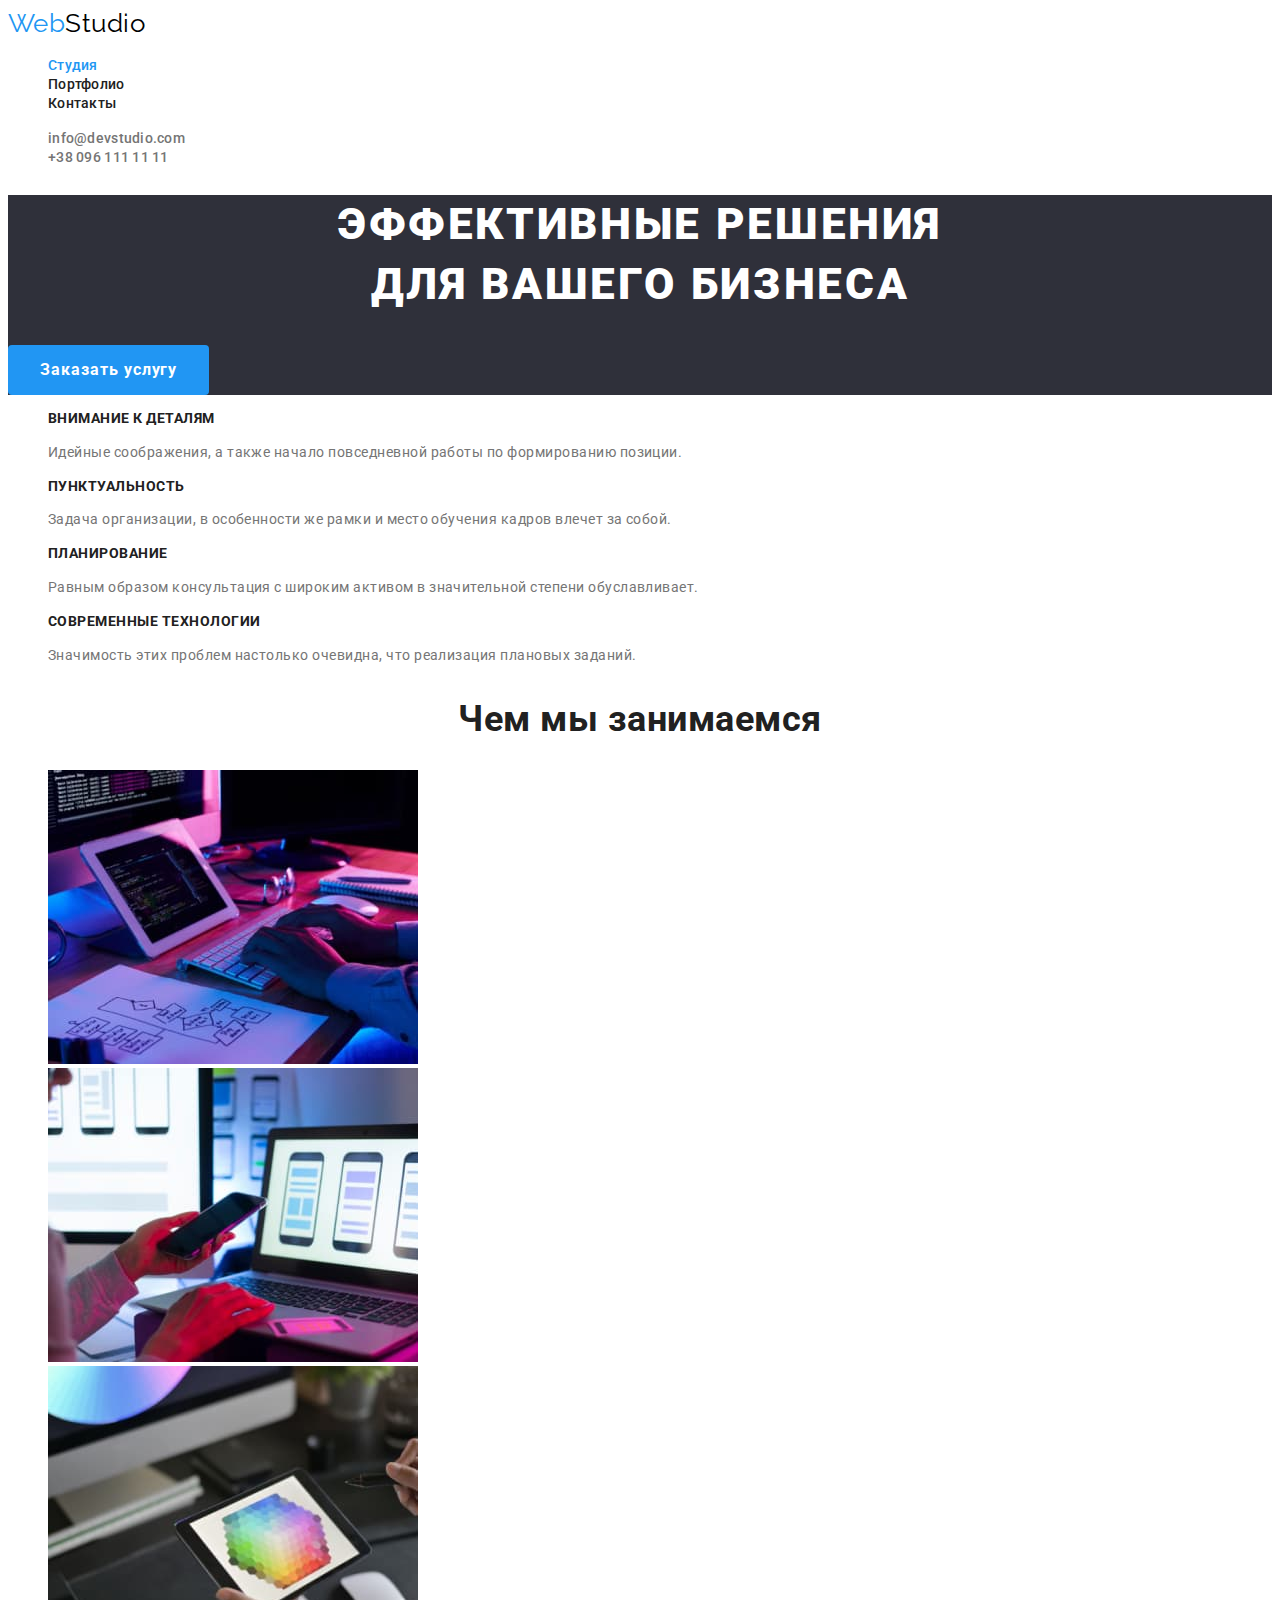
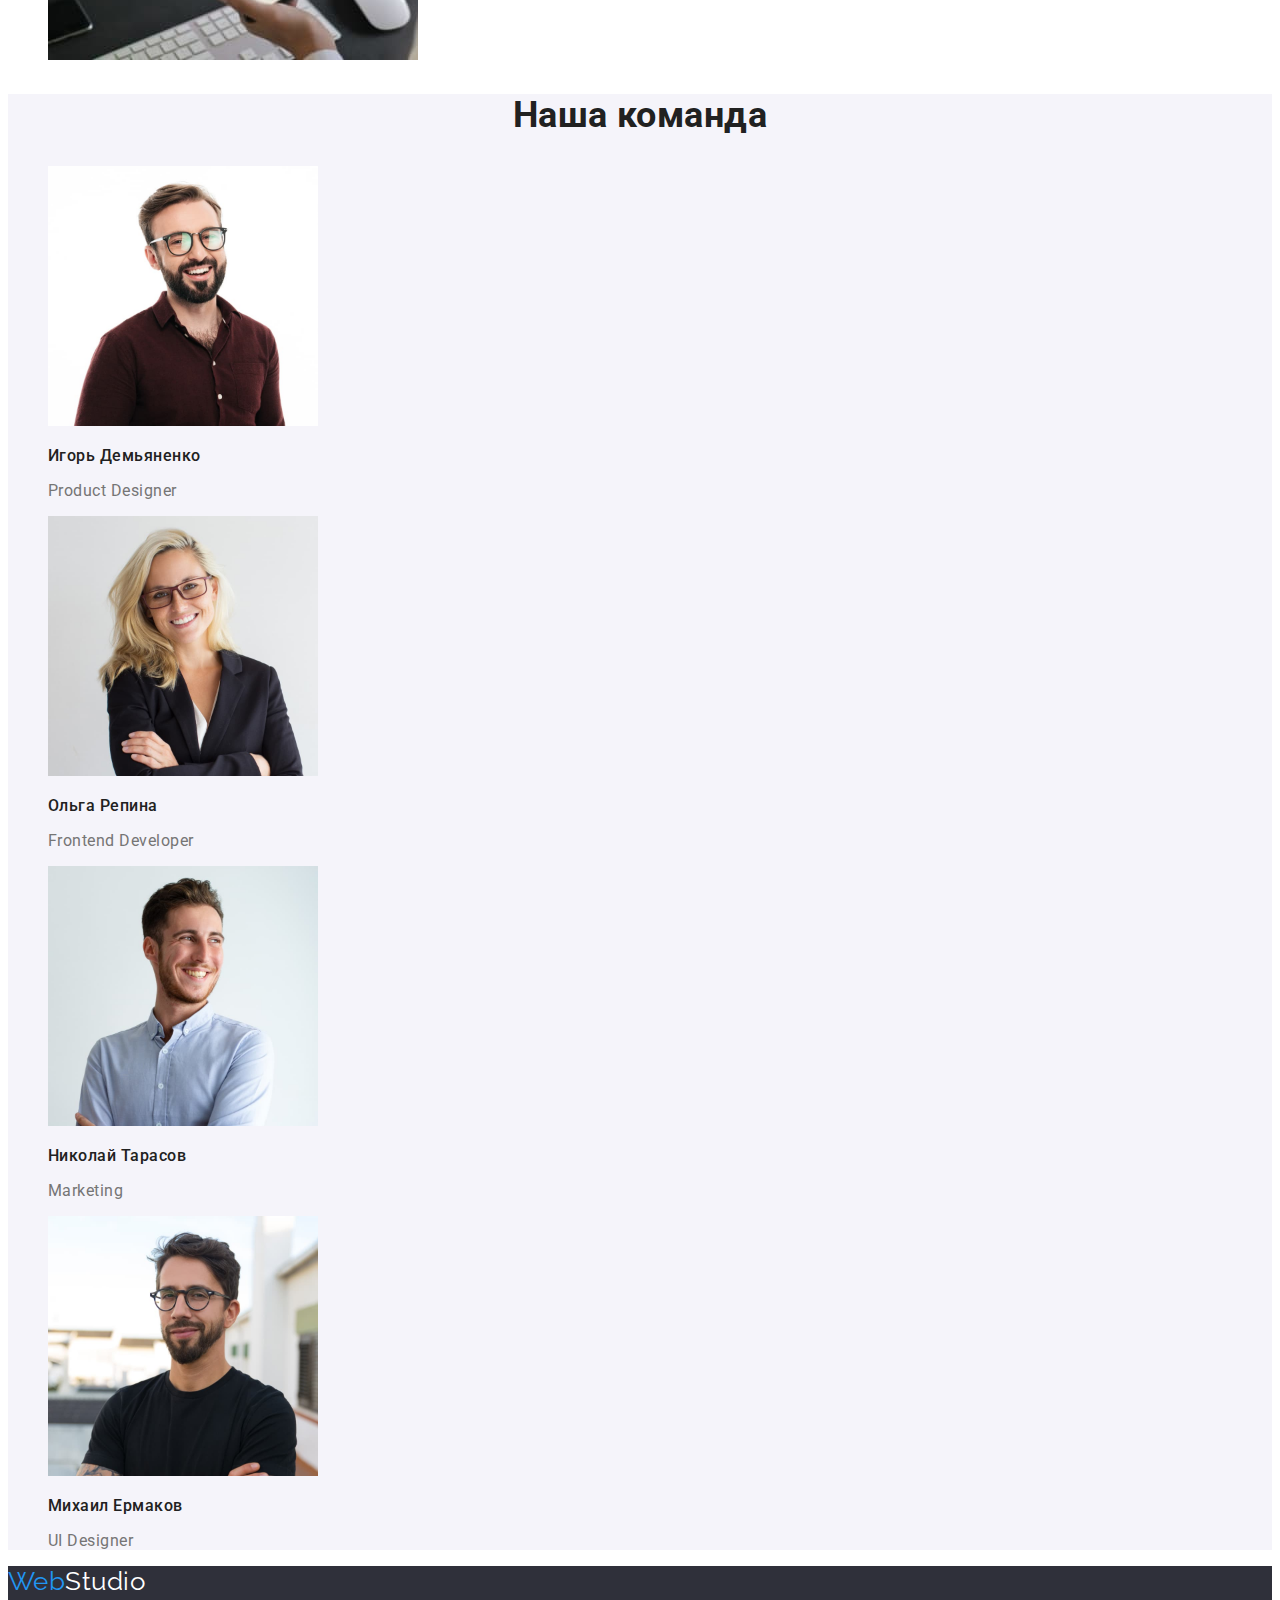
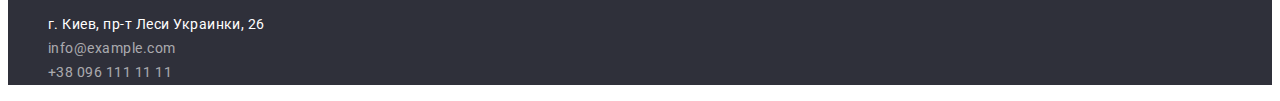
==== index.html @ 4c41db7e "Initial commit" ====
<!DOCTYPE html>
<html lang="ru">
<head>
    <meta charset="UTF-8">
    <meta http-equiv="X-UA-Compatible" content="IE=edge">
    <meta name="viewport" content="width=device-width, initial-scale=1.0">
    <title>WebStudio</title>
    <link href="https://fonts.googleapis.com/css2?family=Raleway:wght@700&family=Roboto:wght@400;500;700;900&display=swap" rel="stylesheet">
    <link rel="stylesheet" href="./css/styles.css">
</head>
<body>
    <header class="header">
        <nav>
            <a href="./index.html" class="logo"><span class="accent">Web</span>Studio</a> 
            <ul class="site-nav list">
                <li>
                    <a href="./index.html" class="link current">Студия</a>
                </li>
                <li>
                    <a href="./portfolio.html" class="link">Портфолио</a>
                </li>
                <li>
                    <a href="/" class="link">Контакты</a>
                </li>
            </ul>
        </nav>
        <ul class="contacts list">
            <li>
                <a href="mailto:info@devstudio.com" class="link">info@devstudio.com</a>
            </li>
            <li>
                <a href="tel:+380961111111" class="link">+38 096 111 11 11</a>
            </li>
        </ul>
    </header>
    <main>
        <section class="hero">
            <h1 class="hero-title">Эффективные решения <br />для вашего бизнеса</h1>
            <button type="button" class="button">Заказать услугу</button>
        </section>
        <section class="section">
            <h2 class="visually-hidden">Особенности</h2>
            <ul class="peculiarities">
                <li>
                    <h3 class="title">Внимание к деталям</h3>
                    <p class="text">
                        Идейные соображения, а также начало повседневной работы по формированию позиции.
                    </p>
                </li>
                <li>
                    <h3 class="title">Пунктуальность</h3>
                    <p class="text">
                        Задача организации, в особенности же рамки и место обучения кадров влечет за собой.
                    </p>
                </li>
                <li>
                    <h3 class="title">Планирование</h3>
                    <p class="text">
                        Равным образом консультация с широким активом в значительной степени обуславливает.
                    </p>
                </li>
                <li>
                    <h3 class="title">Современные технологии</h3>
                    <p class="text">
                        Значимость этих проблем настолько очевидна, что реализация плановых заданий.
                    </p>
                </li>
            </ul>
        </section>
        <section class="section">
            <h2 class="section-title">Чем мы занимаемся</h2>
            <ul>
                <li><img src="./images/1.jpg" alt="Верстка" width="370"></li>
                <li><img src="./images/2.jpg" alt="Разработка моб. приложений" width="370"></li>
                <li><img src="./images/3.jpg" alt="Робота за ПК" width="370"></li>
            </ul>
        </section>
        <section class="team">
            <h2 class="team-title">Наша команда</h2>
            <ul class="work-list">
                <li>
                    <img src="./images/4.jpg" alt="работник1" width="270">
                    <h3 class="title">Игорь Демьяненко</h3>
                    <p class="team-text">Product Designer</p>
                </li>
                <li>
                    <img src="./images/5.jpg" alt="работник2" width="270">
                    <h3 class="title">Ольга Репина</h3>
                    <p class="team-text">Frontend Developer</p>
                </li>
                <li>
                    <img src="./images/6.jpg" alt="работник3" width="270">
                    <h3 class="title">Николай Тарасов</h3>
                    <p class="team-text">Marketing</p>
                </li>
                <li>
                    <img src="./images/7.jpg" alt="работник4" width="270">
                    <h3 class="title">Михаил Ермаков</h3>
                    <p class="team-text">UI Designer</p>
                </li>
            </ul>
        </section>
    </main>
    <footer class="footer">
        <a href="./index.html" class="logo-white"><span class="accent">Web</span>Studio</a>
        <address class="address">
            <ul class="address-nav">
                <li><a class="link-nav" href="https://bit.ly/3pXMvUd" target="_blank" rel="noopener noreferrer">г. Киев, пр-т
                        Леси Украинки, 26</a></li>
                <li><a class="link" href="mailto:info@devstudio.com">info@example.com</a></li>
                <li><a class="link" href="tel:+380961111111">+38 096 111 11 11</a></li>
            </ul>
        </address>
    </footer>
</body>
</html>
---- css/styles.css ----
:root {
    --primary-text-color: #757575;
    --title-text-color: #212121;
    --accent-color: #2196F3;
    --button-hover-color: #188CE8;
    --primary-white-color: #FFFFFF;
    --secondary-white-color: #F5F4FA;
    --address-link-color: rgba(255, 255, 255, 0.6);
    --logo-color: #000000;
    --herofooter-bg-color: #2F303A;

    }

body {
    font-family: Roboto, sans-serif;
    letter-spacing: 0.03em;
    color: var(--primary-text-color);
    background-color: var(--primary-white-color);
}

a {
    text-decoration: none;
}

ul {
    list-style: none;
}

.visually-hidden {
    position: absolute;
    width: 1px;
    height: 1px;
    margin: -1px;
    border: 0;
    padding: 0;
    white-space: nowrap;
    clip-path: inset(100%);
    clip: rect(0 0 0 0);
    overflow: hidden;
}

.accent {
    color: var(--accent-color);
}

.logo {
    font-family: Raleway;
    font-size: 26px;
    line-height: 1.19;
    color: var(--logo-color);
}

.logo-white {
    font-family: Raleway;
    font-size: 26px;
    line-height: 1.19;
    color: var(--primary-white-color);
}

.site-nav .link {
    font-weight: 500;
    font-size: 14px;
    line-height: 1.14;
    letter-spacing: 0.02em;
    color: var(--title-text-color);
}

.site-nav .link:hover,
.site-nav .link:focus,
.contacts .link:hover,
.contacts .link:focus,
.address-nav .link:hover,
.address-nav .link:focus {
    color: var(--accent-color);
}

.site-nav .link.current {
    color: var(--accent-color);
}

.contacts .link {
    font-weight: 500;
    font-size: 14px;
    line-height: 1.14;
    letter-spacing: 0.02em;
    color: var(--primary-text-color);
}

.hero {
    background-color: var(--herofooter-bg-color);
}

.hero-title {
    font-weight: 900;
    font-size: 44px;
    line-height: 1.36;
    text-align: center;
    letter-spacing: 0.06em;
    text-transform: uppercase;
    color: var(--primary-white-color);
}

.button {
    font-family: inherit;
    font-weight: 700;
    font-size: 16px;
    line-height: 1.88;
    text-align: center;
    letter-spacing: 0.06em;
    color: var(--primary-white-color);
    background-color: var(--accent-color);
    padding: 10px 32px;
    border-radius: 4px;
    border: none;
    cursor: pointer;
}

.button:hover {
    color: var(--primary-white-color);
    background-color: var(--button-hover-color);
}

.peculiarities .title {
    font-size: 14px;
    line-height: 1.14;
    text-transform: uppercase;
    color: var(--title-text-color);
}

.text {
    font-size: 14px;
    line-height: 1.71;
}

.section-title,
.team-title {
    font-size: 36px;
    line-height: 1.17;
    text-align: center;
    color: var(--title-text-color);
}

.team {
background-color: var(--secondary-white-color);
}

.work-list .title {
    font-weight: 500;
    font-size: 16px;
    line-height: 1.19;
    color: var(--title-text-color);
}

.team-text {
    font-size: 16px;
    line-height: 1.19;
}

.footer {
    background-color: var(--herofooter-bg-color);
}

.address-nav .link-nav {
    font-style: normal;
    font-size: 14px;
    line-height: 1.71;
    color: var(--primary-white-color);
}

.address-nav .link {
    font-style: normal;
    font-size: 14px;
    line-height: 1.71;
    color: var(--address-link-color);
}

/* Стили портфолио */

.button-potrf {
    font-family: inherit;
    font-weight: 500;
    font-size: 16px;
    line-height: 1.63;
    text-align: center;
    color: var(--title-text-color);
    background-color: var(--secondary-white-color);
    padding: 6px 22px;
    border-radius: 4px;
    border: none;
    cursor: pointer
}

.button-menu .button-potrf.active,
.button-potrf:hover,
.button-potrf:focus {
    color: var(--primary-white-color);
    background-color: var(--accent-color);
}

.content .title {
    font-size: 18px;
    line-height: 2;
    letter-spacing: 0.06em;
    color: var(--title-text-color);
}

.context {
    font-size: 16px;
    line-height: 1.88;
}
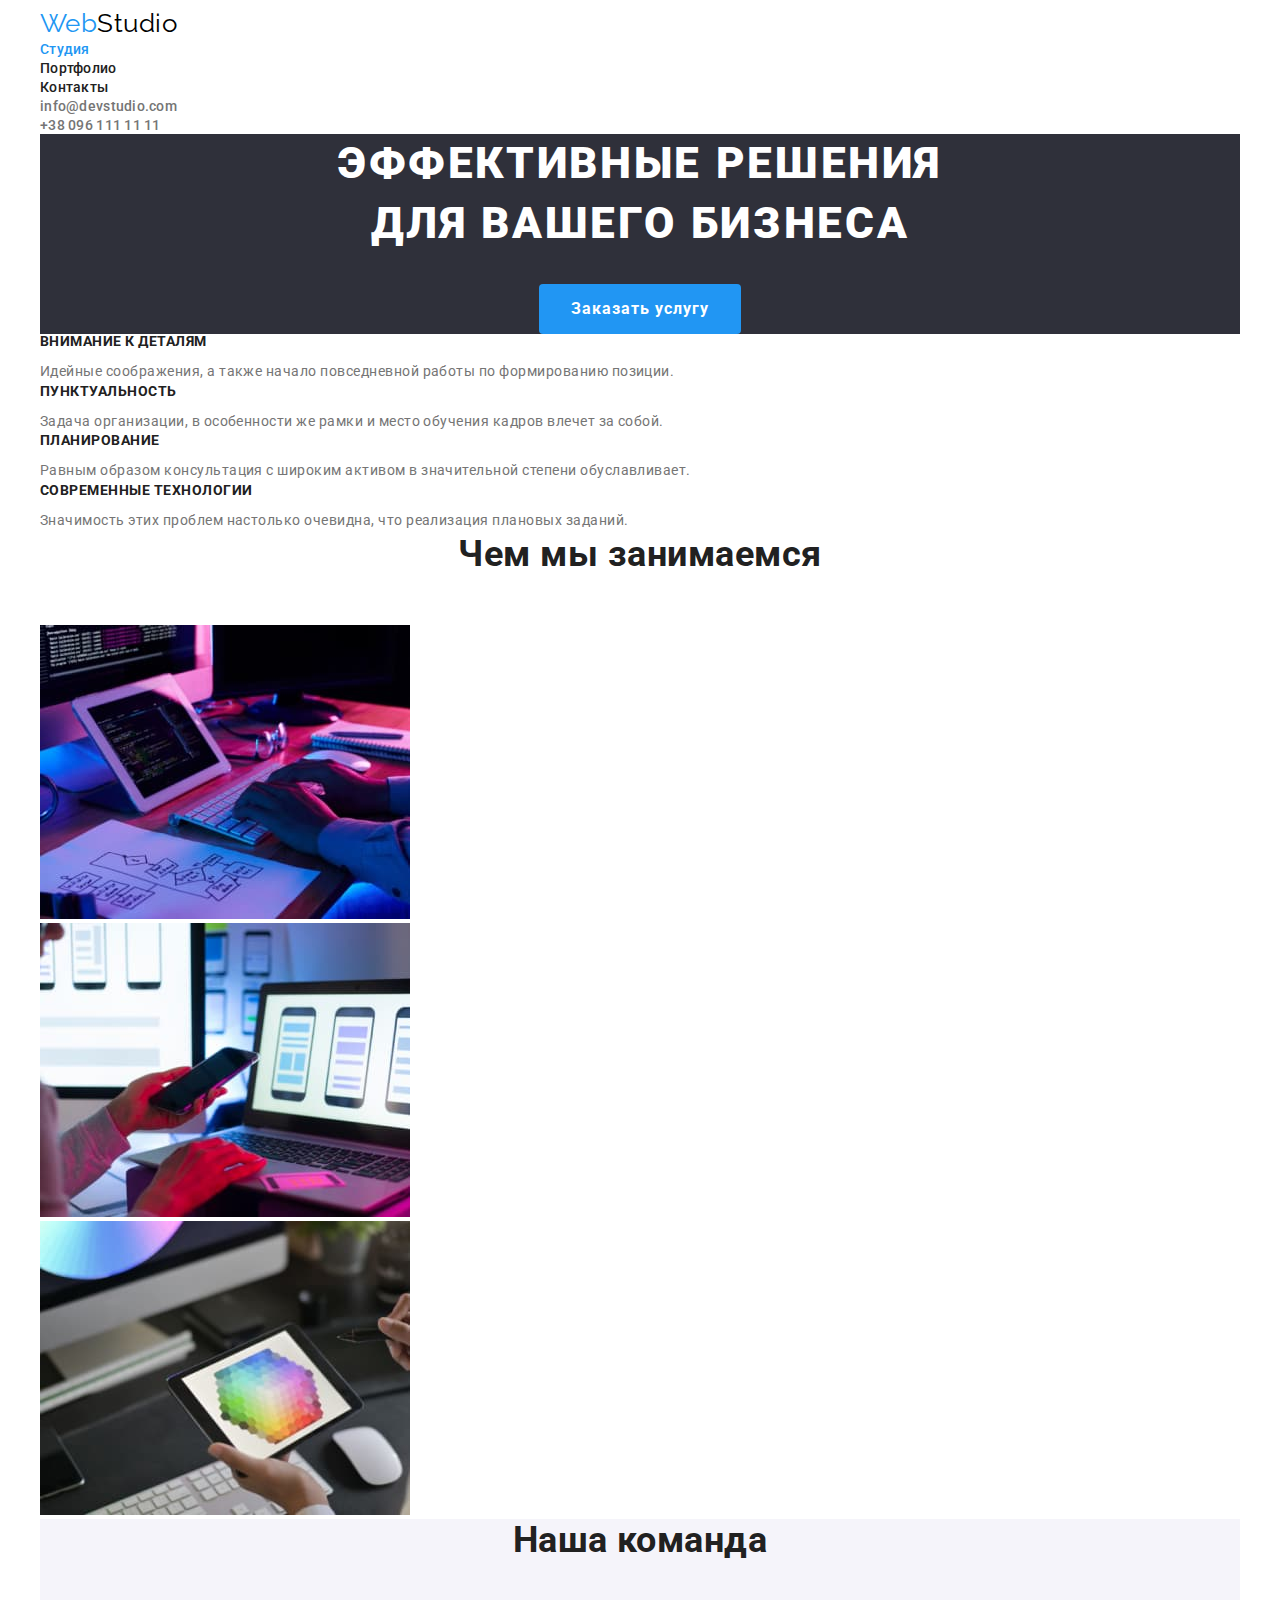
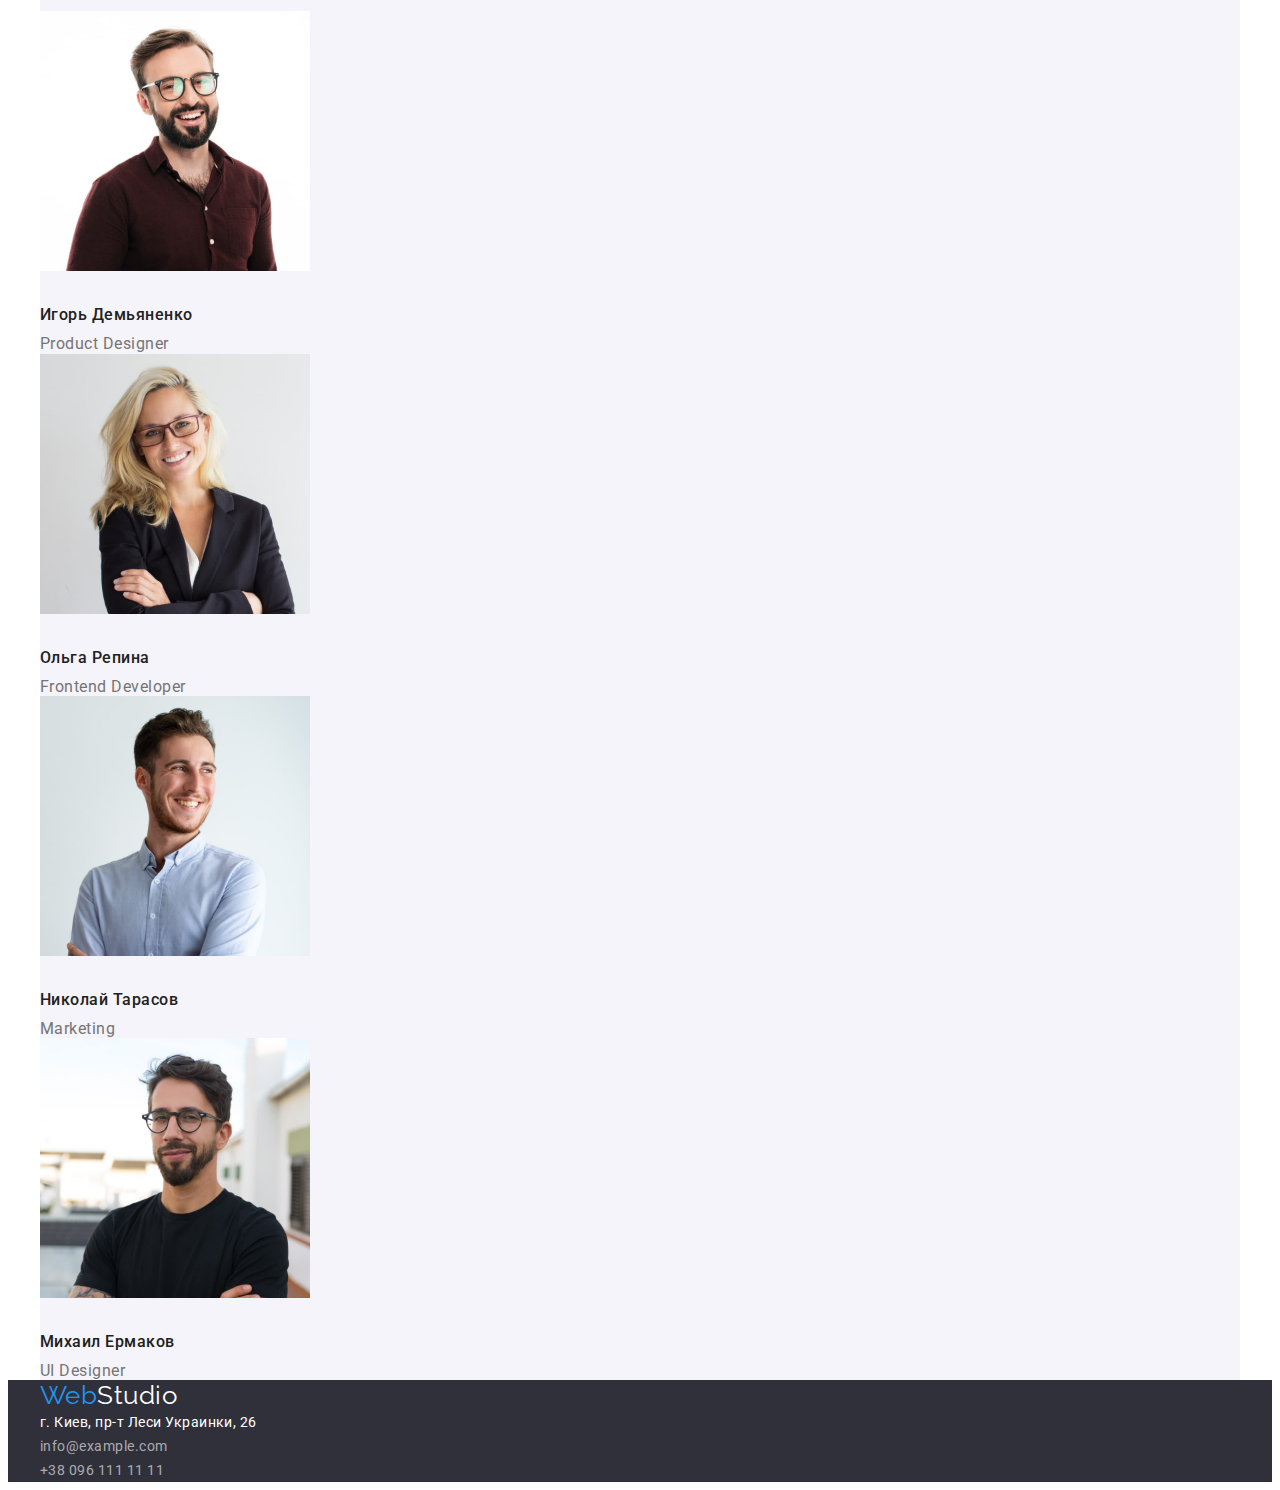
==== commit 36832e3c: "Контейнер, маджін" ====
--- a/index.html
+++ b/index.html
@@ -6,111 +6,126 @@
     <meta name="viewport" content="width=device-width, initial-scale=1.0">
     <title>WebStudio</title>
     <link href="https://fonts.googleapis.com/css2?family=Raleway:wght@700&family=Roboto:wght@400;500;700;900&display=swap" rel="stylesheet">
+    <link rel="stylesheet" href="https://cdnjs.cloudflare.com/ajax/libs/modern-normalize/1.1.0/modern-normalize.min.css"
+        integrity="sha512-wpPYUAdjBVSE4KJnH1VR1HeZfpl1ub8YT/NKx4PuQ5NmX2tKuGu6U/JRp5y+Y8XG2tV+wKQpNHVUX03MfMFn9Q=="
+        crossorigin="anonymous" referrerpolicy="no-referrer" />
     <link rel="stylesheet" href="./css/styles.css">
 </head>
 <body>
     <header class="header">
-        <nav>
-            <a href="./index.html" class="logo"><span class="accent">Web</span>Studio</a> 
-            <ul class="site-nav list">
+        <div class="countainer">
+            <nav>
+                <a href="./index.html" class="logo"><span class="accent">Web</span>Studio</a>
+                <ul class="site-nav list">
+                    <li>
+                        <a href="./index.html" class="link current">Студия</a>
+                    </li>
+                    <li>
+                        <a href="./portfolio.html" class="link">Портфолио</a>
+                    </li>
+                    <li>
+                        <a href="/" class="link">Контакты</a>
+                    </li>
+                </ul>
+            </nav>
+            <ul class="contacts list">
                 <li>
-                    <a href="./index.html" class="link current">Студия</a>
+                    <a href="mailto:info@devstudio.com" class="link">info@devstudio.com</a>
                 </li>
                 <li>
-                    <a href="./portfolio.html" class="link">Портфолио</a>
-                </li>
-                <li>
-                    <a href="/" class="link">Контакты</a>
+                    <a href="tel:+380961111111" class="link">+38 096 111 11 11</a>
                 </li>
             </ul>
-        </nav>
-        <ul class="contacts list">
-            <li>
-                <a href="mailto:info@devstudio.com" class="link">info@devstudio.com</a>
-            </li>
-            <li>
-                <a href="tel:+380961111111" class="link">+38 096 111 11 11</a>
-            </li>
-        </ul>
+        </div>
     </header>
     <main>
-        <section class="hero">
-            <h1 class="hero-title">Эффективные решения <br />для вашего бизнеса</h1>
-            <button type="button" class="button">Заказать услугу</button>
-        </section>
-        <section class="section">
-            <h2 class="visually-hidden">Особенности</h2>
-            <ul class="peculiarities">
-                <li>
-                    <h3 class="title">Внимание к деталям</h3>
-                    <p class="text">
-                        Идейные соображения, а также начало повседневной работы по формированию позиции.
-                    </p>
-                </li>
-                <li>
-                    <h3 class="title">Пунктуальность</h3>
-                    <p class="text">
-                        Задача организации, в особенности же рамки и место обучения кадров влечет за собой.
-                    </p>
-                </li>
-                <li>
-                    <h3 class="title">Планирование</h3>
-                    <p class="text">
-                        Равным образом консультация с широким активом в значительной степени обуславливает.
-                    </p>
-                </li>
-                <li>
-                    <h3 class="title">Современные технологии</h3>
-                    <p class="text">
-                        Значимость этих проблем настолько очевидна, что реализация плановых заданий.
-                    </p>
-                </li>
-            </ul>
-        </section>
-        <section class="section">
-            <h2 class="section-title">Чем мы занимаемся</h2>
-            <ul>
-                <li><img src="./images/1.jpg" alt="Верстка" width="370"></li>
-                <li><img src="./images/2.jpg" alt="Разработка моб. приложений" width="370"></li>
-                <li><img src="./images/3.jpg" alt="Робота за ПК" width="370"></li>
-            </ul>
-        </section>
-        <section class="team">
-            <h2 class="team-title">Наша команда</h2>
-            <ul class="work-list">
-                <li>
-                    <img src="./images/4.jpg" alt="работник1" width="270">
-                    <h3 class="title">Игорь Демьяненко</h3>
-                    <p class="team-text">Product Designer</p>
-                </li>
-                <li>
-                    <img src="./images/5.jpg" alt="работник2" width="270">
-                    <h3 class="title">Ольга Репина</h3>
-                    <p class="team-text">Frontend Developer</p>
-                </li>
-                <li>
-                    <img src="./images/6.jpg" alt="работник3" width="270">
-                    <h3 class="title">Николай Тарасов</h3>
-                    <p class="team-text">Marketing</p>
-                </li>
-                <li>
-                    <img src="./images/7.jpg" alt="работник4" width="270">
-                    <h3 class="title">Михаил Ермаков</h3>
-                    <p class="team-text">UI Designer</p>
-                </li>
-            </ul>
-        </section>
+        <div class="countainer">
+            <section class="hero">
+                <h1 class="hero-title">Эффективные решения <br />для вашего бизнеса</h1>
+                <button type="button" class="button">Заказать услугу</button>
+            </section>
+        </div>
+        <div class="countainer">
+            <section class="section">
+                <h2 class="visually-hidden">Особенности</h2>
+                <ul class="peculiarities">
+                    <li>
+                        <h3 class="title">Внимание к деталям</h3>
+                        <p class="text">
+                            Идейные соображения, а также начало повседневной работы по формированию позиции.
+                        </p>
+                    </li>
+                    <li>
+                        <h3 class="title">Пунктуальность</h3>
+                        <p class="text">
+                            Задача организации, в особенности же рамки и место обучения кадров влечет за собой.
+                        </p>
+                    </li>
+                    <li>
+                        <h3 class="title">Планирование</h3>
+                        <p class="text">
+                            Равным образом консультация с широким активом в значительной степени обуславливает.
+                        </p>
+                    </li>
+                    <li>
+                        <h3 class="title">Современные технологии</h3>
+                        <p class="text">
+                            Значимость этих проблем настолько очевидна, что реализация плановых заданий.
+                        </p>
+                    </li>
+                </ul>
+            </section>
+        </div>
+        <div class="countainer">
+            <section class="section">
+                <h2 class="section-title">Чем мы занимаемся</h2>
+                <ul>
+                    <li><img src="./images/1.jpg" alt="Верстка" width="370"></li>
+                    <li><img src="./images/2.jpg" alt="Разработка моб. приложений" width="370"></li>
+                    <li><img src="./images/3.jpg" alt="Робота за ПК" width="370"></li>
+                </ul>
+            </section>
+        </div>
+        <div class="countainer">
+            <section class="team">
+                <h2 class="team-title">Наша команда</h2>
+                <ul class="work-list">
+                    <li>
+                        <img src="./images/4.jpg" alt="работник1" width="270">
+                        <h3 class="title">Игорь Демьяненко</h3>
+                        <p class="team-text">Product Designer</p>
+                    </li>
+                    <li>
+                        <img src="./images/5.jpg" alt="работник2" width="270">
+                        <h3 class="title">Ольга Репина</h3>
+                        <p class="team-text">Frontend Developer</p>
+                    </li>
+                    <li>
+                        <img src="./images/6.jpg" alt="работник3" width="270">
+                        <h3 class="title">Николай Тарасов</h3>
+                        <p class="team-text">Marketing</p>
+                    </li>
+                    <li>
+                        <img src="./images/7.jpg" alt="работник4" width="270">
+                        <h3 class="title">Михаил Ермаков</h3>
+                        <p class="team-text">UI Designer</p>
+                    </li>
+                </ul>
+            </section>
+        </div>
     </main>
     <footer class="footer">
-        <a href="./index.html" class="logo-white"><span class="accent">Web</span>Studio</a>
-        <address class="address">
-            <ul class="address-nav">
-                <li><a class="link-nav" href="https://bit.ly/3pXMvUd" target="_blank" rel="noopener noreferrer">г. Киев, пр-т
-                        Леси Украинки, 26</a></li>
-                <li><a class="link" href="mailto:info@devstudio.com">info@example.com</a></li>
-                <li><a class="link" href="tel:+380961111111">+38 096 111 11 11</a></li>
-            </ul>
-        </address>
+        <div class="countainer">
+            <a href="./index.html" class="logo-white"><span class="accent">Web</span>Studio</a>
+            <address class="address">
+                <ul class="address-nav">
+                    <li><a class="link-nav" href="https://bit.ly/3pXMvUd" target="_blank" rel="noopener noreferrer">г. Киев, пр-т
+                            Леси Украинки, 26</a></li>
+                    <li><a class="link" href="mailto:info@devstudio.com">info@example.com</a></li>
+                    <li><a class="link" href="tel:+380961111111">+38 096 111 11 11</a></li>
+                </ul>
+            </address>
+        </div>
     </footer>
 </body>
 </html>--- a/css/styles.css
+++ b/css/styles.css
@@ -23,6 +23,8 @@
 }
 
 ul {
+    margin: 0;
+    padding: 0;
     list-style: none;
 }
 
@@ -43,6 +45,18 @@
     color: var(--accent-color);
 }
 
+.header {
+    border-bottom: 1px;
+    border-color: #ececec;
+}
+
+.countainer {
+    width: 1200px;
+    padding-left: 15px;
+    padding-right: 15px;
+    margin: 0 auto;
+}
+
 .logo {
     font-family: Raleway;
     font-size: 26px;
@@ -87,14 +101,16 @@
 }
 
 .hero {
+    text-align: center;
     background-color: var(--herofooter-bg-color);
 }
 
 .hero-title {
+    margin-top: 0;
+    margin-bottom: 30px;
     font-weight: 900;
     font-size: 44px;
     line-height: 1.36;
-    text-align: center;
     letter-spacing: 0.06em;
     text-transform: uppercase;
     color: var(--primary-white-color);
@@ -121,6 +137,8 @@
 }
 
 .peculiarities .title {
+    margin-top: 0;
+    margin-bottom: 10px;
     font-size: 14px;
     line-height: 1.14;
     text-transform: uppercase;
@@ -128,12 +146,16 @@
 }
 
 .text {
+    margin-top: 0;
+    margin-bottom: 0;
     font-size: 14px;
     line-height: 1.71;
 }
 
 .section-title,
 .team-title {
+    margin-top: 0;
+    margin-bottom: 50px;
     font-size: 36px;
     line-height: 1.17;
     text-align: center;
@@ -145,6 +167,8 @@
 }
 
 .work-list .title {
+    margin-top: 30px;
+    margin-bottom: 10px;
     font-weight: 500;
     font-size: 16px;
     line-height: 1.19;
@@ -152,6 +176,8 @@
 }
 
 .team-text {
+    margin-top: 0;
+    margin-bottom: 0;
     font-size: 16px;
     line-height: 1.19;
 }
@@ -177,6 +203,8 @@
 /* Стили портфолио */
 
 .button-potrf {
+    margin-top: 0;
+    margin-bottom: 50px;
     font-family: inherit;
     font-weight: 500;
     font-size: 16px;
@@ -198,6 +226,8 @@
 }
 
 .content .title {
+    margin-top: 20px;
+    margin-bottom: 4px;
     font-size: 18px;
     line-height: 2;
     letter-spacing: 0.06em;
@@ -205,6 +235,8 @@
 }
 
 .context {
+    margin-top: 0;
+    margin-bottom: 0;
     font-size: 16px;
     line-height: 1.88;
 }
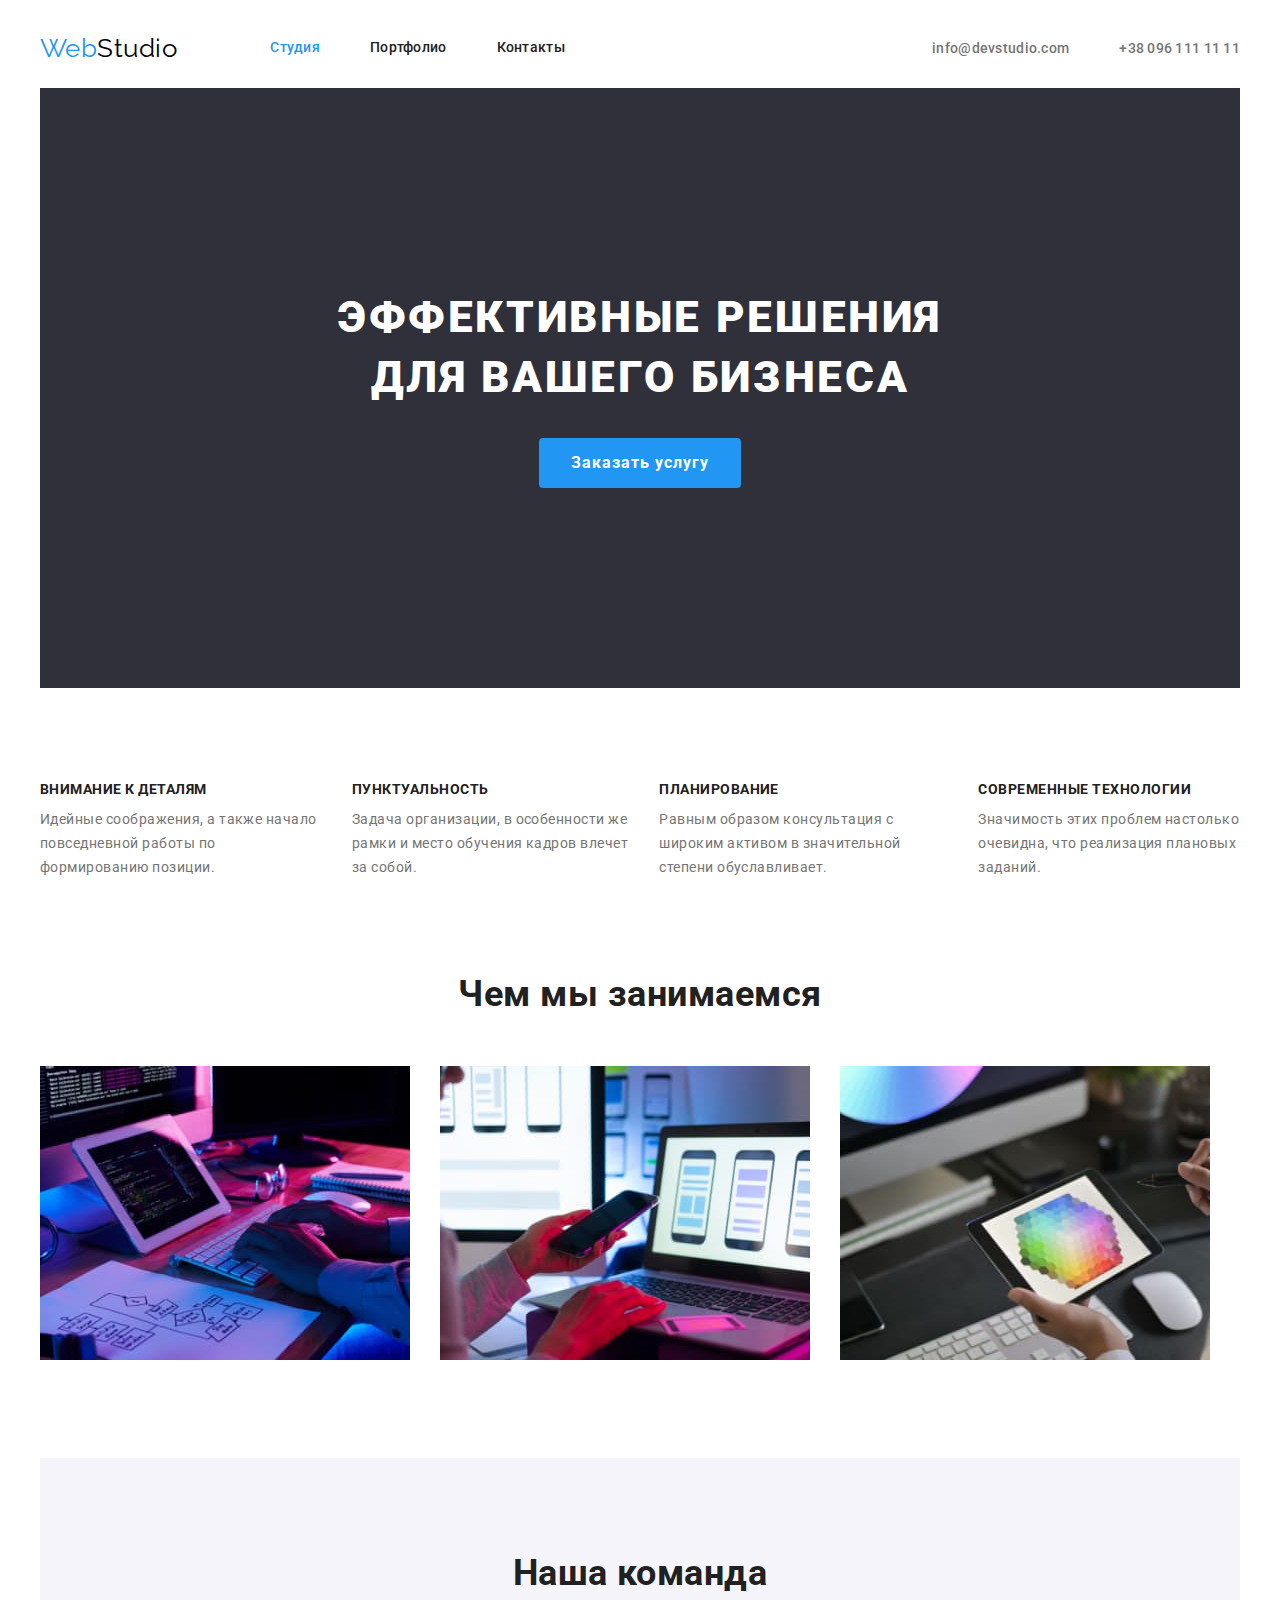
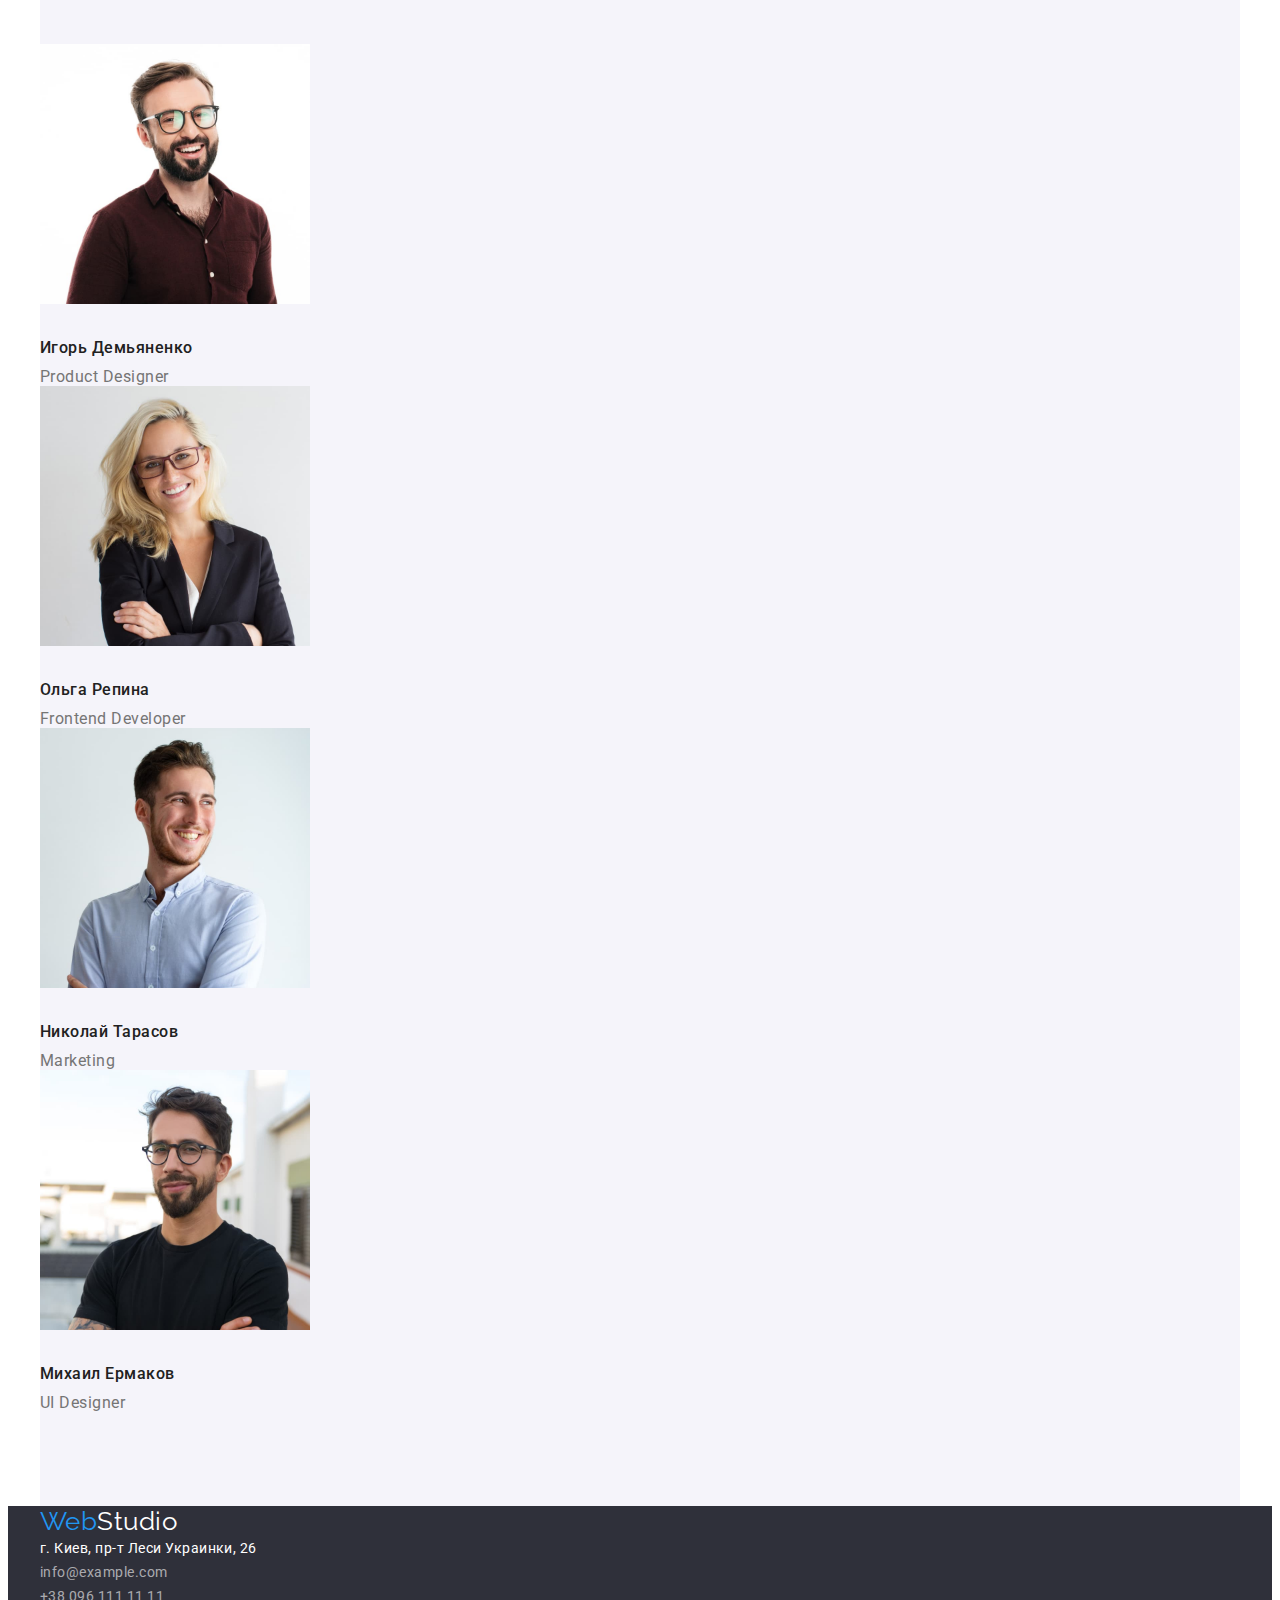
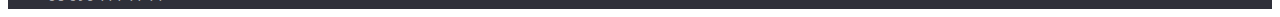
==== commit 539c9c0f: "чем занимаемся" ====
--- a/index.html
+++ b/index.html
@@ -13,26 +13,28 @@
 </head>
 <body>
     <header class="header">
-        <div class="countainer">
-            <nav>
-                <a href="./index.html" class="logo"><span class="accent">Web</span>Studio</a>
-                <ul class="site-nav list">
-                    <li>
+        <div class="countainer main-nav">
+            <nav class="main-nav">
+                <a href="./index.html" class="logo">
+                    <span class="accent">Web</span>Studio
+                </a>
+                <ul class="site-nav">
+                    <li class="item">
                         <a href="./index.html" class="link current">Студия</a>
                     </li>
-                    <li>
+                    <li class="item">
                         <a href="./portfolio.html" class="link">Портфолио</a>
                     </li>
-                    <li>
+                    <li class="item">
                         <a href="/" class="link">Контакты</a>
                     </li>
                 </ul>
             </nav>
-            <ul class="contacts list">
-                <li>
+            <ul class="contacts">
+                <li class="item">
                     <a href="mailto:info@devstudio.com" class="link">info@devstudio.com</a>
                 </li>
-                <li>
+                <li class="item">
                     <a href="tel:+380961111111" class="link">+38 096 111 11 11</a>
                 </li>
             </ul>
@@ -49,25 +51,25 @@
             <section class="section">
                 <h2 class="visually-hidden">Особенности</h2>
                 <ul class="peculiarities">
-                    <li>
+                    <li class="item">
                         <h3 class="title">Внимание к деталям</h3>
                         <p class="text">
                             Идейные соображения, а также начало повседневной работы по формированию позиции.
                         </p>
                     </li>
-                    <li>
+                    <li class="item">
                         <h3 class="title">Пунктуальность</h3>
                         <p class="text">
                             Задача организации, в особенности же рамки и место обучения кадров влечет за собой.
                         </p>
                     </li>
-                    <li>
+                    <li class="item">
                         <h3 class="title">Планирование</h3>
                         <p class="text">
                             Равным образом консультация с широким активом в значительной степени обуславливает.
                         </p>
                     </li>
-                    <li>
+                    <li class="item">
                         <h3 class="title">Современные технологии</h3>
                         <p class="text">
                             Значимость этих проблем настолько очевидна, что реализация плановых заданий.
@@ -77,17 +79,17 @@
             </section>
         </div>
         <div class="countainer">
-            <section class="section">
+            <section class="section image">
                 <h2 class="section-title">Чем мы занимаемся</h2>
-                <ul>
-                    <li><img src="./images/1.jpg" alt="Верстка" width="370"></li>
-                    <li><img src="./images/2.jpg" alt="Разработка моб. приложений" width="370"></li>
-                    <li><img src="./images/3.jpg" alt="Робота за ПК" width="370"></li>
+                <ul class="img">
+                    <li class="item"><img src="./images/1.jpg" alt="Верстка" width="370"></li>
+                    <li class="item"><img src="./images/2.jpg" alt="Разработка моб. приложений" width="370"></li>
+                    <li class="item"><img src="./images/3.jpg" alt="Робота за ПК" width="370"></li>
                 </ul>
             </section>
         </div>
         <div class="countainer">
-            <section class="team">
+            <section class="section team">
                 <h2 class="team-title">Наша команда</h2>
                 <ul class="work-list">
                     <li>
--- a/css/styles.css
+++ b/css/styles.css
@@ -71,12 +71,29 @@
     color: var(--primary-white-color);
 }
 
+.main-nav {
+    display: flex;
+    align-items: center;
+}
+
+.site-nav {
+    display: flex;
+    margin-left: 93px;
+}
+
 .site-nav .link {
+    display: block;
+    padding-top: 32px;
+    padding-bottom: 32px;
     font-weight: 500;
     font-size: 14px;
     line-height: 1.14;
     letter-spacing: 0.02em;
     color: var(--title-text-color);
+}
+
+.site-nav .item + .item {
+    margin-left: 50px;
 }
 
 .site-nav .link:hover,
@@ -92,6 +109,11 @@
     color: var(--accent-color);
 }
 
+.contacts {
+    display: flex;
+    margin-left: auto;
+}
+
 .contacts .link {
     font-weight: 500;
     font-size: 14px;
@@ -100,7 +122,12 @@
     color: var(--primary-text-color);
 }
 
+.contacts .item + .item {
+    margin-left: 50px;
+}
+
 .hero {
+    padding-bottom: 200px;
     text-align: center;
     background-color: var(--herofooter-bg-color);
 }
@@ -108,6 +135,7 @@
 .hero-title {
     margin-top: 0;
     margin-bottom: 30px;
+    padding-top: 200px;
     font-weight: 900;
     font-size: 44px;
     line-height: 1.36;
@@ -136,6 +164,20 @@
     background-color: var(--button-hover-color);
 }
 
+.section {
+    padding-top: 94px;
+    padding-bottom: 94px;
+}
+
+.peculiarities {
+    display: flex;
+    width: 270;
+}
+
+.peculiarities .item + .item {
+    margin-left: 30px;
+}
+
 .peculiarities .title {
     margin-top: 0;
     margin-bottom: 10px;
@@ -150,6 +192,19 @@
     margin-bottom: 0;
     font-size: 14px;
     line-height: 1.71;
+}
+
+.image {
+    padding-top: 0;
+}
+
+.img {
+    display: flex;
+    width: 370;
+}
+
+.img .item + .item {
+    margin-left: 30px;
 }
 
 .section-title,
@@ -162,8 +217,8 @@
     color: var(--title-text-color);
 }
 
-.team {
-background-color: var(--secondary-white-color);
+.section.team {    
+    background-color: var(--secondary-white-color); 
 }
 
 .work-list .title {
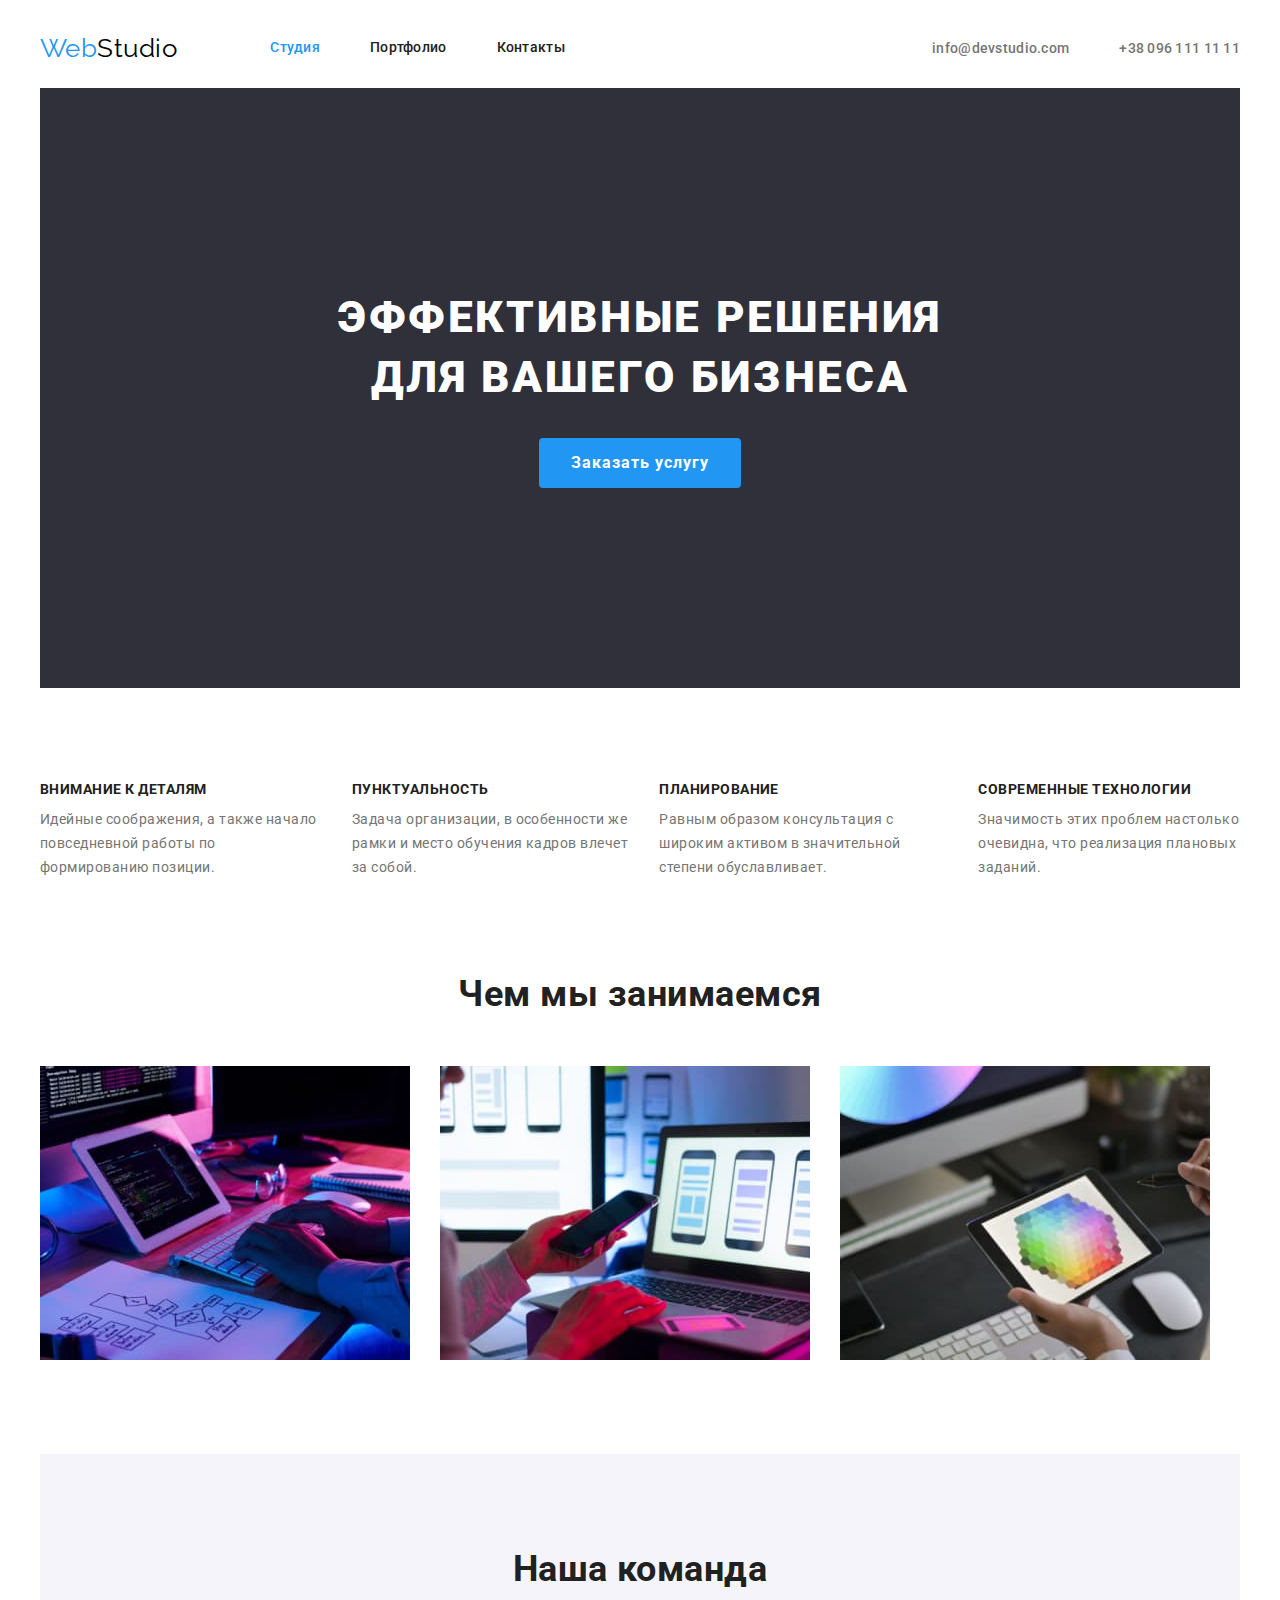
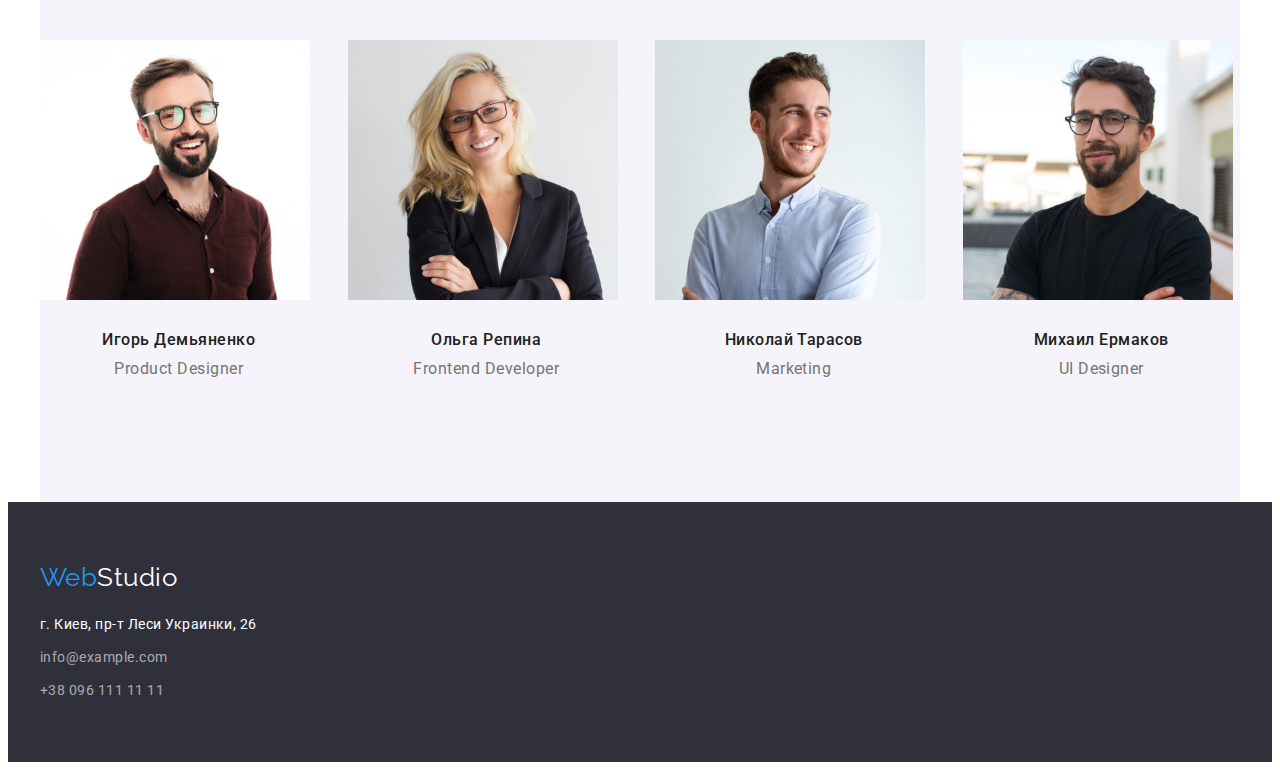
==== commit ad15cc3c: "ДЗ-3" ====
--- a/index.html
+++ b/index.html
@@ -81,7 +81,7 @@
         <div class="countainer">
             <section class="section image">
                 <h2 class="section-title">Чем мы занимаемся</h2>
-                <ul class="img">
+                <ul class="picture">
                     <li class="item"><img src="./images/1.jpg" alt="Верстка" width="370"></li>
                     <li class="item"><img src="./images/2.jpg" alt="Разработка моб. приложений" width="370"></li>
                     <li class="item"><img src="./images/3.jpg" alt="Робота за ПК" width="370"></li>
@@ -92,39 +92,63 @@
             <section class="section team">
                 <h2 class="team-title">Наша команда</h2>
                 <ul class="work-list">
-                    <li>
-                        <img src="./images/4.jpg" alt="работник1" width="270">
-                        <h3 class="title">Игорь Демьяненко</h3>
-                        <p class="team-text">Product Designer</p>
+                    <li class="item">
+                        <article class="card">
+                            <div class="card-thumb">
+                                <img src="./images/4.jpg" alt="работник1" width="270">
+                            </div>
+                            <div class="card-content">
+                                <h3 class="title">Игорь Демьяненко</h3>
+                                <p class="team-text">Product Designer</p>
+                            </div>
+                        </article>
                     </li>
-                    <li>
-                        <img src="./images/5.jpg" alt="работник2" width="270">
-                        <h3 class="title">Ольга Репина</h3>
-                        <p class="team-text">Frontend Developer</p>
+                    <li class="item">
+                        <article class="card">
+                            <div class="card-thumb">
+                                <img src="./images/5.jpg" alt="работник2" width="270">
+                            </div>
+                            <div class="card-content">
+                                <h3 class="title">Ольга Репина</h3>
+                                <p class="team-text">Frontend Developer</p>
+                            </div>
+                        </article>
                     </li>
-                    <li>
-                        <img src="./images/6.jpg" alt="работник3" width="270">
-                        <h3 class="title">Николай Тарасов</h3>
-                        <p class="team-text">Marketing</p>
+                    <li class="item">
+                        <article class="card">
+                            <div class="card-thumb">
+                                <img src="./images/6.jpg" alt="работник3" width="270">
+                            </div>
+                            <div class="card-content">
+                                <h3 class="title">Николай Тарасов</h3>
+                                <p class="team-text">Marketing</p>
+                            </div>
+                        </article>
                     </li>
-                    <li>
-                        <img src="./images/7.jpg" alt="работник4" width="270">
-                        <h3 class="title">Михаил Ермаков</h3>
-                        <p class="team-text">UI Designer</p>
+                    <li class="item">
+                        <article class="card">
+                            <div class="card-thumb">
+                                <img src="./images/7.jpg" alt="работник4" width="270">
+                            </div>
+                            <div class="card-content">
+                                <h3 class="title">Михаил Ермаков</h3>
+                                <p class="team-text">UI Designer</p>
+                            </div>
+                        </article>
                     </li>
                 </ul>
             </section>
         </div>
     </main>
     <footer class="footer">
-        <div class="countainer">
+        <div class="countainer address">
             <a href="./index.html" class="logo-white"><span class="accent">Web</span>Studio</a>
             <address class="address">
                 <ul class="address-nav">
-                    <li><a class="link-nav" href="https://bit.ly/3pXMvUd" target="_blank" rel="noopener noreferrer">г. Киев, пр-т
+                    <li class="item"><a class="link-nav" href="https://bit.ly/3pXMvUd" target="_blank" rel="noopener noreferrer">г. Киев, пр-т
                             Леси Украинки, 26</a></li>
-                    <li><a class="link" href="mailto:info@devstudio.com">info@example.com</a></li>
-                    <li><a class="link" href="tel:+380961111111">+38 096 111 11 11</a></li>
+                    <li class="item"><a class="link" href="mailto:info@devstudio.com">info@example.com</a></li>
+                    <li class="item"><a class="link" href="tel:+380961111111">+38 096 111 11 11</a></li>
                 </ul>
             </address>
         </div>
--- a/css/styles.css
+++ b/css/styles.css
@@ -65,6 +65,8 @@
 }
 
 .logo-white {
+    display: block;
+    margin-bottom: 20px;
     font-family: Raleway;
     font-size: 26px;
     line-height: 1.19;
@@ -126,6 +128,12 @@
     margin-left: 50px;
 }
 
+img {
+    display: block;
+    max-width: 100%;
+    height: auto;
+}
+
 .hero {
     padding-bottom: 200px;
     text-align: center;
@@ -198,12 +206,12 @@
     padding-top: 0;
 }
 
-.img {
+.picture {
     display: flex;
     width: 370;
 }
 
-.img .item + .item {
+.picture .item + .item {
     margin-left: 30px;
 }
 
@@ -221,8 +229,25 @@
     background-color: var(--secondary-white-color); 
 }
 
+.work-list {
+    display: flex;
+    margin-left: -30px;
+    margin-top: -30px;
+}
+
+.work-list .item {
+    flex-basis: calc(100% / 4 - 30px);
+    margin-left: 30px;
+    margin-top: 30px;
+}
+
+.card-content {
+    padding: 30px;
+    text-align: center;
+}
+
 .work-list .title {
-    margin-top: 30px;
+    margin-top: 0;
     margin-bottom: 10px;
     font-weight: 500;
     font-size: 16px;
@@ -238,7 +263,13 @@
 }
 
 .footer {
+    padding-top: 60px;
+    padding-bottom: 60px;
     background-color: var(--herofooter-bg-color);
+}
+
+.address-nav .item+.item {
+    margin-top: 9px;
 }
 
 .address-nav .link-nav {
@@ -256,6 +287,15 @@
 }
 
 /* Стили портфолио */
+
+.button-menu {
+    display: flex;
+    justify-content: center;
+}
+
+.button-menu .item + .item {
+    margin-left: 8px;
+}
 
 .button-potrf {
     margin-top: 0;
@@ -281,7 +321,7 @@
 }
 
 .content .title {
-    margin-top: 20px;
+    margin-top: 0;
     margin-bottom: 4px;
     font-size: 18px;
     line-height: 2;
@@ -295,3 +335,22 @@
     font-size: 16px;
     line-height: 1.88;
 }
+
+.content {
+    display: flex;
+    flex-wrap: wrap;
+    margin-left: -30px;
+    margin-top: -30px;
+}
+
+.content .item {
+    flex-basis: calc(100% / 3 - 30px);
+    margin-left: 30px;
+    margin-top: 30px;
+}
+
+.card-context {
+    padding: 20px;
+}
+
+
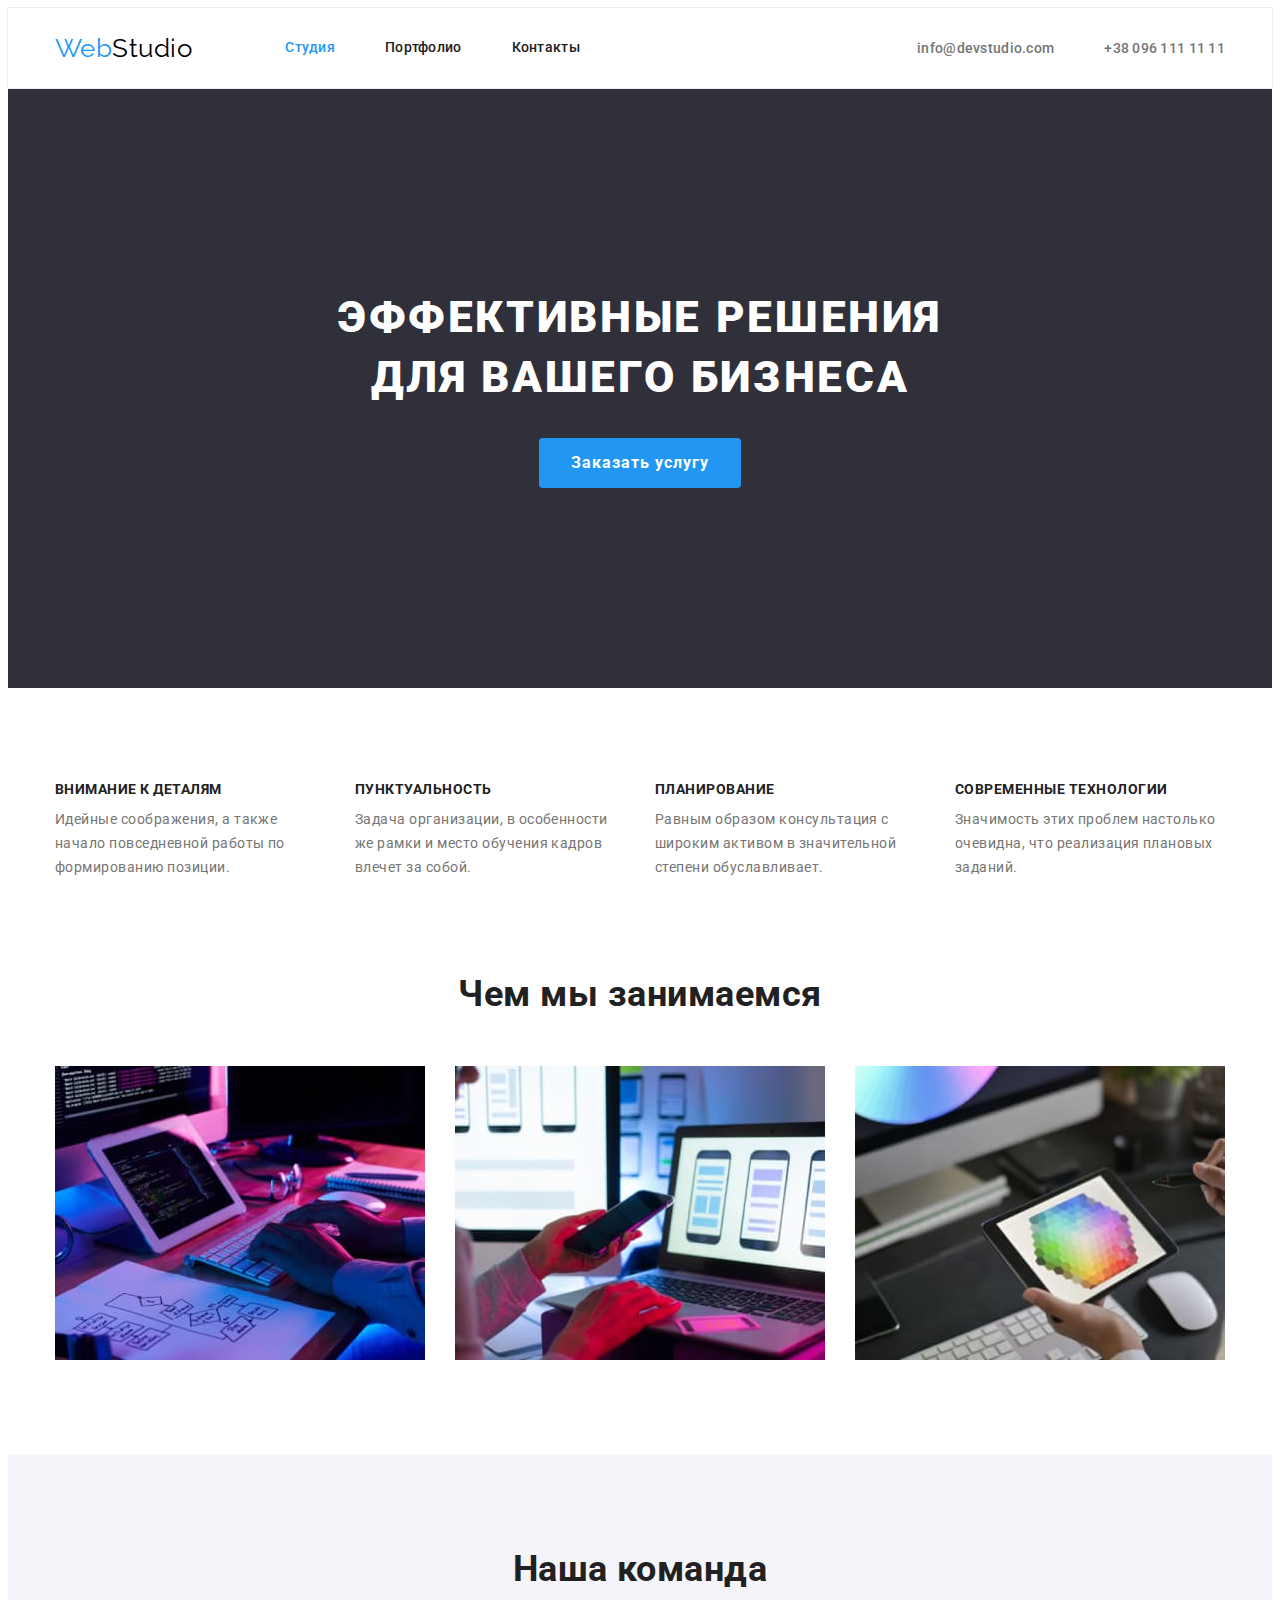
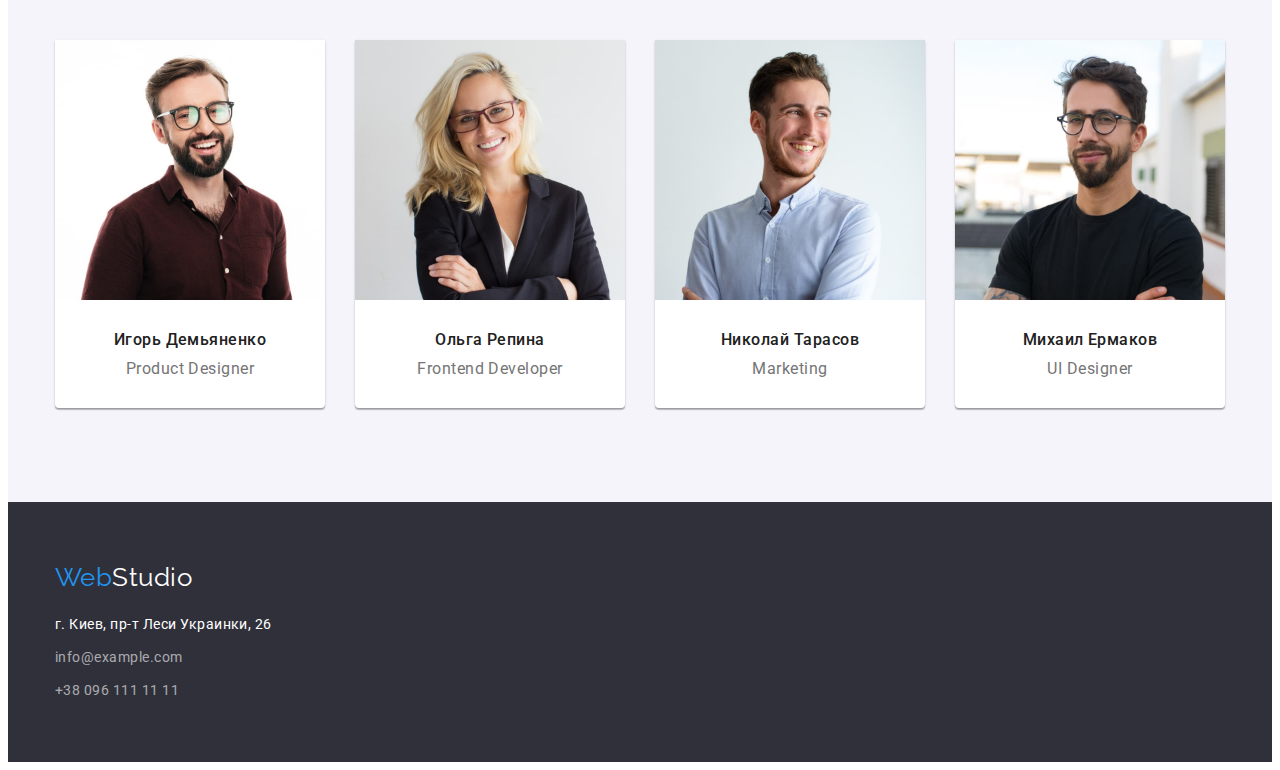
==== commit 8707760b: "Правки дз-3" ====
--- a/index.html
+++ b/index.html
@@ -13,7 +13,7 @@
 </head>
 <body>
     <header class="header">
-        <div class="countainer main-nav">
+        <div class="container main-nav">
             <nav class="main-nav">
                 <a href="./index.html" class="logo">
                     <span class="accent">Web</span>Studio
@@ -41,14 +41,14 @@
         </div>
     </header>
     <main>
-        <div class="countainer">
-            <section class="hero">
-                <h1 class="hero-title">Эффективные решения <br />для вашего бизнеса</h1>
+        <section class="section hero">
+            <div class="container">
+                <h1 class="hero-title">Эффективные решения для вашего бизнеса</h1>
                 <button type="button" class="button">Заказать услугу</button>
-            </section>
-        </div>
-        <div class="countainer">
-            <section class="section">
+            </div>
+        </section>
+        <section class="section">
+            <div class="container">
                 <h2 class="visually-hidden">Особенности</h2>
                 <ul class="peculiarities">
                     <li class="item">
@@ -76,20 +76,20 @@
                         </p>
                     </li>
                 </ul>
-            </section>
-        </div>
-        <div class="countainer">
-            <section class="section image">
+            </div>
+        </section>
+        <section class="section image">
+            <div class="container">
                 <h2 class="section-title">Чем мы занимаемся</h2>
                 <ul class="picture">
                     <li class="item"><img src="./images/1.jpg" alt="Верстка" width="370"></li>
                     <li class="item"><img src="./images/2.jpg" alt="Разработка моб. приложений" width="370"></li>
                     <li class="item"><img src="./images/3.jpg" alt="Робота за ПК" width="370"></li>
                 </ul>
-            </section>
-        </div>
-        <div class="countainer">
-            <section class="section team">
+            </div>
+        </section>
+        <section class="section team">
+            <div class="container">
                 <h2 class="team-title">Наша команда</h2>
                 <ul class="work-list">
                     <li class="item">
@@ -137,11 +137,11 @@
                         </article>
                     </li>
                 </ul>
-            </section>
-        </div>
+            </div>
+        </section>
     </main>
     <footer class="footer">
-        <div class="countainer address">
+        <div class="container address">
             <a href="./index.html" class="logo-white"><span class="accent">Web</span>Studio</a>
             <address class="address">
                 <ul class="address-nav">
--- a/css/styles.css
+++ b/css/styles.css
@@ -18,14 +18,30 @@
     background-color: var(--primary-white-color);
 }
 
+html {
+    box-sizing: border-box;
+}
+
+*,
+*::after,
+*::before {
+    box-sizing: inherit;
+}
+
 a {
     text-decoration: none;
+    color: inherit;
 }
 
 ul {
     margin: 0;
     padding: 0;
     list-style: none;
+}
+
+.section {
+    padding-top: 94px;
+    padding-bottom: 94px;
 }
 
 .visually-hidden {
@@ -46,11 +62,10 @@
 }
 
 .header {
-    border-bottom: 1px;
-    border-color: #ececec;
-}
-
-.countainer {
+    outline: 1px solid #ececec;
+}
+
+.container {
     width: 1200px;
     padding-left: 15px;
     padding-right: 15px;
@@ -117,6 +132,8 @@
 }
 
 .contacts .link {
+    padding-top: 32px;
+    padding-bottom: 32px;
     font-weight: 500;
     font-size: 14px;
     line-height: 1.14;
@@ -135,15 +152,17 @@
 }
 
 .hero {
-    padding-bottom: 200px;
+    padding: 200px 0;
     text-align: center;
     background-color: var(--herofooter-bg-color);
 }
 
 .hero-title {
+    width: 696px;
+    margin-left: auto;
+    margin-right: auto;
     margin-top: 0;
     margin-bottom: 30px;
-    padding-top: 200px;
     font-weight: 900;
     font-size: 44px;
     line-height: 1.36;
@@ -172,14 +191,12 @@
     background-color: var(--button-hover-color);
 }
 
-.section {
-    padding-top: 94px;
-    padding-bottom: 94px;
-}
-
 .peculiarities {
     display: flex;
-    width: 270;
+}
+
+.peculiarities .item {
+    width: 270px;
 }
 
 .peculiarities .item + .item {
@@ -239,6 +256,11 @@
     flex-basis: calc(100% / 4 - 30px);
     margin-left: 30px;
     margin-top: 30px;
+    background-color: var(--primary-white-color);
+    /* material shadow v1 */
+
+    box-shadow: 0px 1px 3px rgba(0, 0, 0, 0.12), 0px 1px 1px rgba(0, 0, 0, 0.14), 0px 2px 1px rgba(0, 0, 0, 0.2);
+    border-radius: 0px 0px 4px 4px;
 }
 
 .card-content {
@@ -291,6 +313,7 @@
 .button-menu {
     display: flex;
     justify-content: center;
+    margin-bottom: 50px;
 }
 
 .button-menu .item + .item {
@@ -299,7 +322,6 @@
 
 .button-potrf {
     margin-top: 0;
-    margin-bottom: 50px;
     font-family: inherit;
     font-weight: 500;
     font-size: 16px;
@@ -347,6 +369,8 @@
     flex-basis: calc(100% / 3 - 30px);
     margin-left: 30px;
     margin-top: 30px;
+    background-color: var(--primary-white-color);
+    border: 1px solid #eeeeee;
 }
 
 .card-context {
